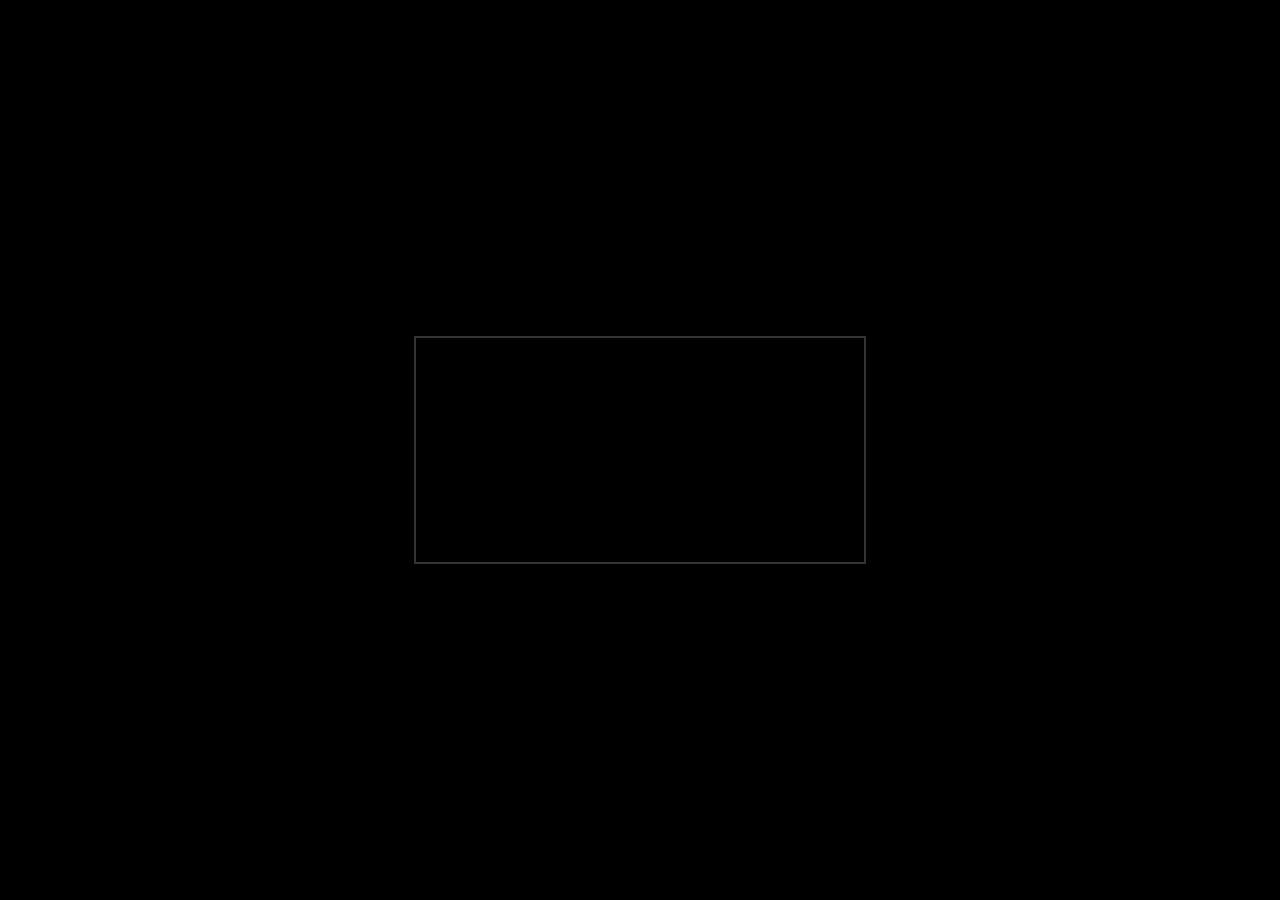
==== index.html @ 5d1f8f50 "scaffold: project structure with canvas and empty modules Sets up index.html with 448x224 canvas, ga" ====
<!DOCTYPE html>
<html lang="en">
<head>
    <meta charset="UTF-8">
    <title>The Adventure of Round Paws</title>
    <link rel="stylesheet" href="css/game.css">
</head>
<body>
    <canvas id="game" width="448" height="224"></canvas>

    <script src="js/input.js"></script>
    <script src="js/sprites.js"></script>
    <script src="js/level.js"></script>
    <script src="js/renderer.js"></script>
    <script src="js/player.js"></script>
    <script src="js/enemies.js"></script>
    <script src="js/projectile.js"></script>
    <script src="js/title.js"></script>
    <script src="js/ending.js"></script>
    <script src="js/music.js"></script>
    <script src="js/main.js"></script>
</body>
</html>
---- css/game.css ----
* {
    margin: 0;
    padding: 0;
    box-sizing: border-box;
}

body {
    background: #000;
    display: flex;
    justify-content: center;
    align-items: center;
    height: 100vh;
    overflow: hidden;
}

canvas {
    image-rendering: pixelated;
    image-rendering: crisp-edges;
    border: 2px solid #333;
}
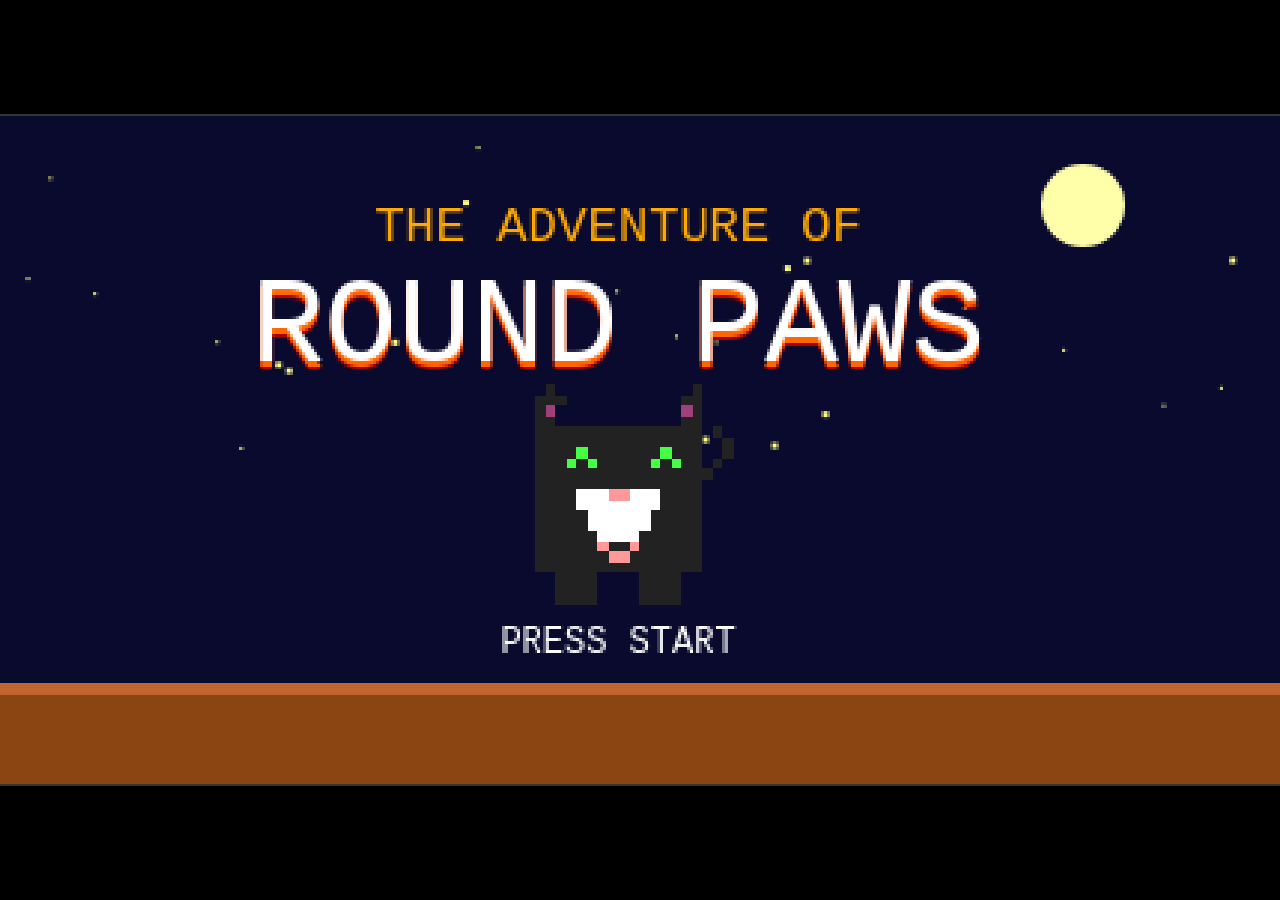
==== commit 58ae1ca8: "feat: pixel art editor, gameplay polish, and visual overhaul - Add iPad-optimized pixel art editor (" ====
--- a/index.html
+++ b/index.html
@@ -7,6 +7,9 @@
 </head>
 <body>
     <canvas id="game" width="448" height="224"></canvas>
+    <div style="text-align:center; margin-top:8px;">
+        <a href="editor.html" style="color:#888; font-family:monospace; font-size:12px; text-decoration:none;">Pixel Art Editor</a>
+    </div>
 
     <script src="js/input.js"></script>
     <script src="js/sprites.js"></script>
--- a/css/game.css
+++ b/css/game.css
@@ -14,6 +14,8 @@
 }
 
 canvas {
+    width: 1344px;
+    height: 672px;
     image-rendering: pixelated;
     image-rendering: crisp-edges;
     border: 2px solid #333;
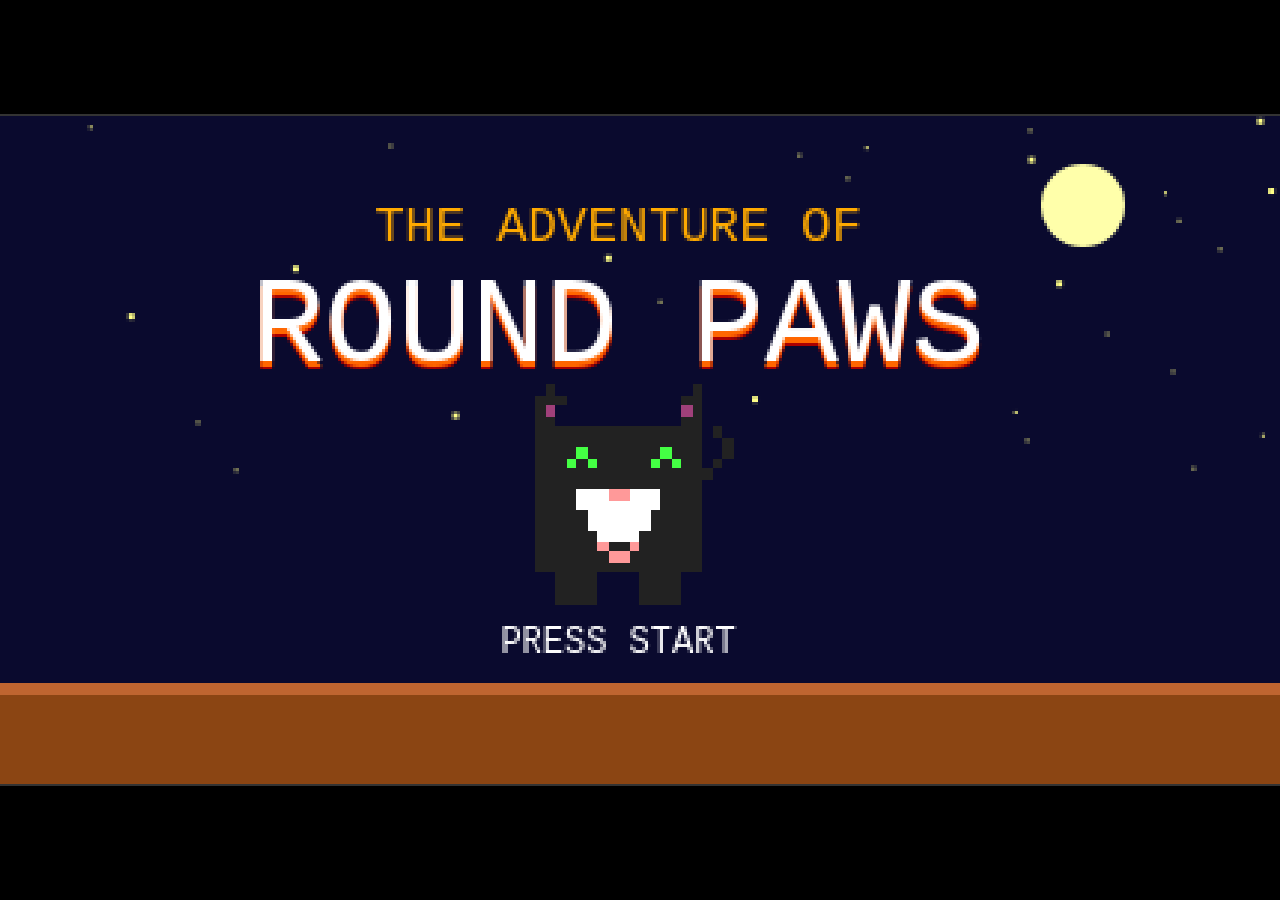
==== commit 6ee577d7: "fix: move live reload to inline script in index.html Inline scripts can't be cached separately by th" ====
--- a/index.html
+++ b/index.html
@@ -22,5 +22,28 @@
     <script src="js/ending.js"></script>
     <script src="js/music.js"></script>
     <script src="js/main.js"></script>
+    <script>
+    // Live reload: auto-refresh sprites when tiles/ changes (localhost only)
+    (function() {
+        var h = location.hostname;
+        if (h !== 'localhost' && h !== '127.0.0.1') return;
+        var proto = location.protocol === 'https:' ? 'wss://' : 'ws://';
+        function connect() {
+            var ws = new WebSocket(proto + location.host + '/ws');
+            ws.onopen = function() { console.log('[Live Reload] Connected'); };
+            ws.onmessage = function(e) {
+                if (e.data === 'reload-tiles' && window.Game && Game.Sprites) {
+                    console.log('[Live Reload] Reloading sprites...');
+                    Game.Sprites.clearCache();
+                    Game.Sprites.loadImages(function() {
+                        console.log('[Live Reload] Done');
+                    });
+                }
+            };
+            ws.onclose = function() { setTimeout(connect, 3000); };
+        }
+        connect();
+    })();
+    </script>
 </body>
 </html>
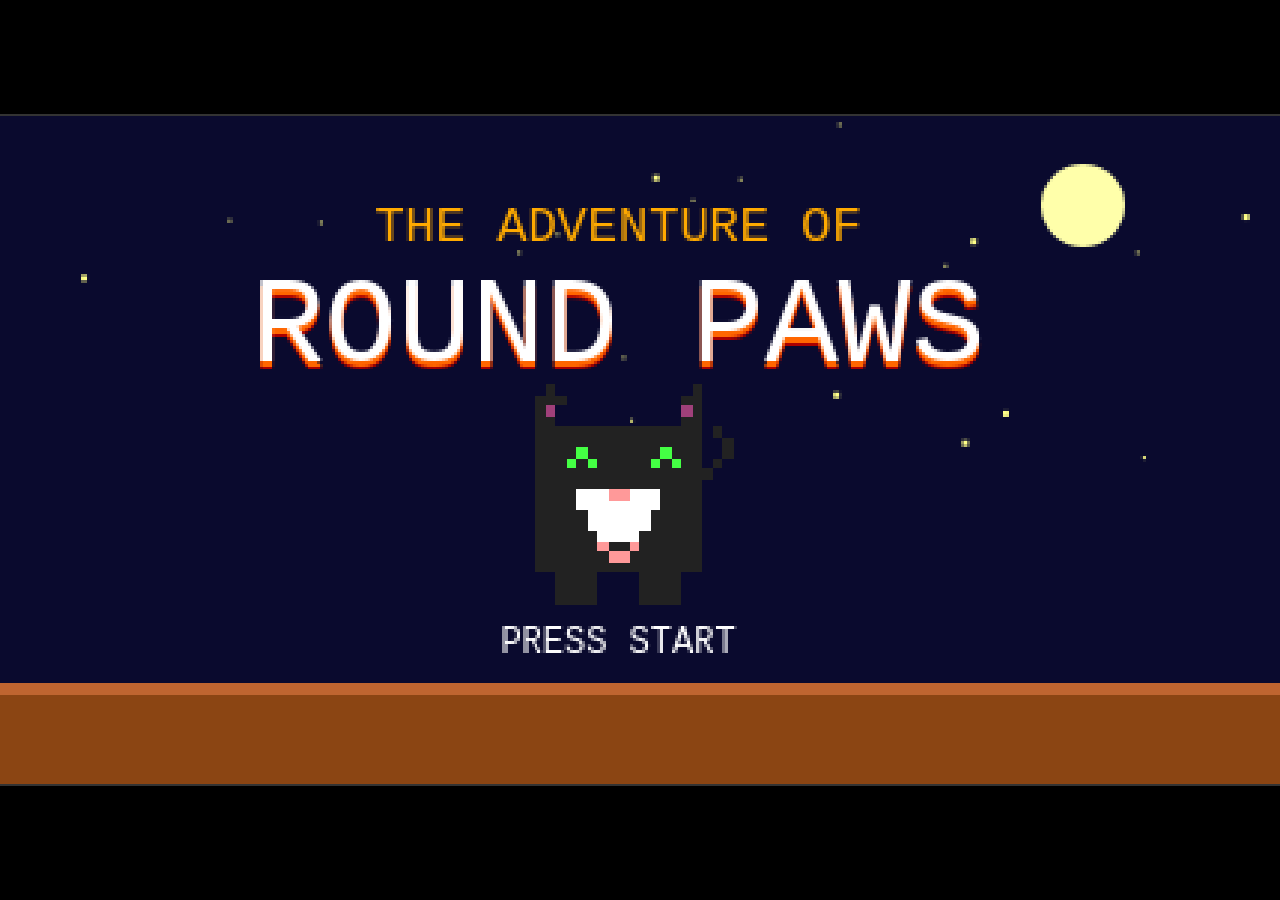
==== commit c28c0335: "fix: replace WebSocket live reload with HTTP polling WebSocket connections were silently failing wit" ====
--- a/index.html
+++ b/index.html
@@ -23,26 +23,35 @@
     <script src="js/music.js"></script>
     <script src="js/main.js"></script>
     <script>
-    // Live reload: auto-refresh sprites when tiles/ changes (localhost only)
+    // Live reload: poll for tile changes on localhost (every 2s)
     (function() {
         var h = location.hostname;
         if (h !== 'localhost' && h !== '127.0.0.1') return;
-        var proto = location.protocol === 'https:' ? 'wss://' : 'ws://';
-        function connect() {
-            var ws = new WebSocket(proto + location.host + '/ws');
-            ws.onopen = function() { console.log('[Live Reload] Connected'); };
-            ws.onmessage = function(e) {
-                if (e.data === 'reload-tiles' && window.Game && Game.Sprites) {
-                    console.log('[Live Reload] Reloading sprites...');
-                    Game.Sprites.clearCache();
-                    Game.Sprites.loadImages(function() {
-                        console.log('[Live Reload] Done');
-                    });
+        var lastVersion = -1;
+        function poll() {
+            var xhr = new XMLHttpRequest();
+            xhr.open('GET', '/api/tile-version');
+            xhr.onload = function() {
+                if (xhr.status === 200) {
+                    var v = JSON.parse(xhr.responseText).version;
+                    if (lastVersion === -1) {
+                        lastVersion = v;
+                    } else if (v !== lastVersion) {
+                        lastVersion = v;
+                        if (window.Game && Game.Sprites) {
+                            console.log('[Live Reload] Tiles changed, reloading...');
+                            Game.Sprites.clearCache();
+                            Game.Sprites.loadImages(function() {
+                                console.log('[Live Reload] Done');
+                            });
+                        }
+                    }
                 }
             };
-            ws.onclose = function() { setTimeout(connect, 3000); };
+            xhr.send();
         }
-        connect();
+        setInterval(poll, 2000);
+        poll();
     })();
     </script>
 </body>
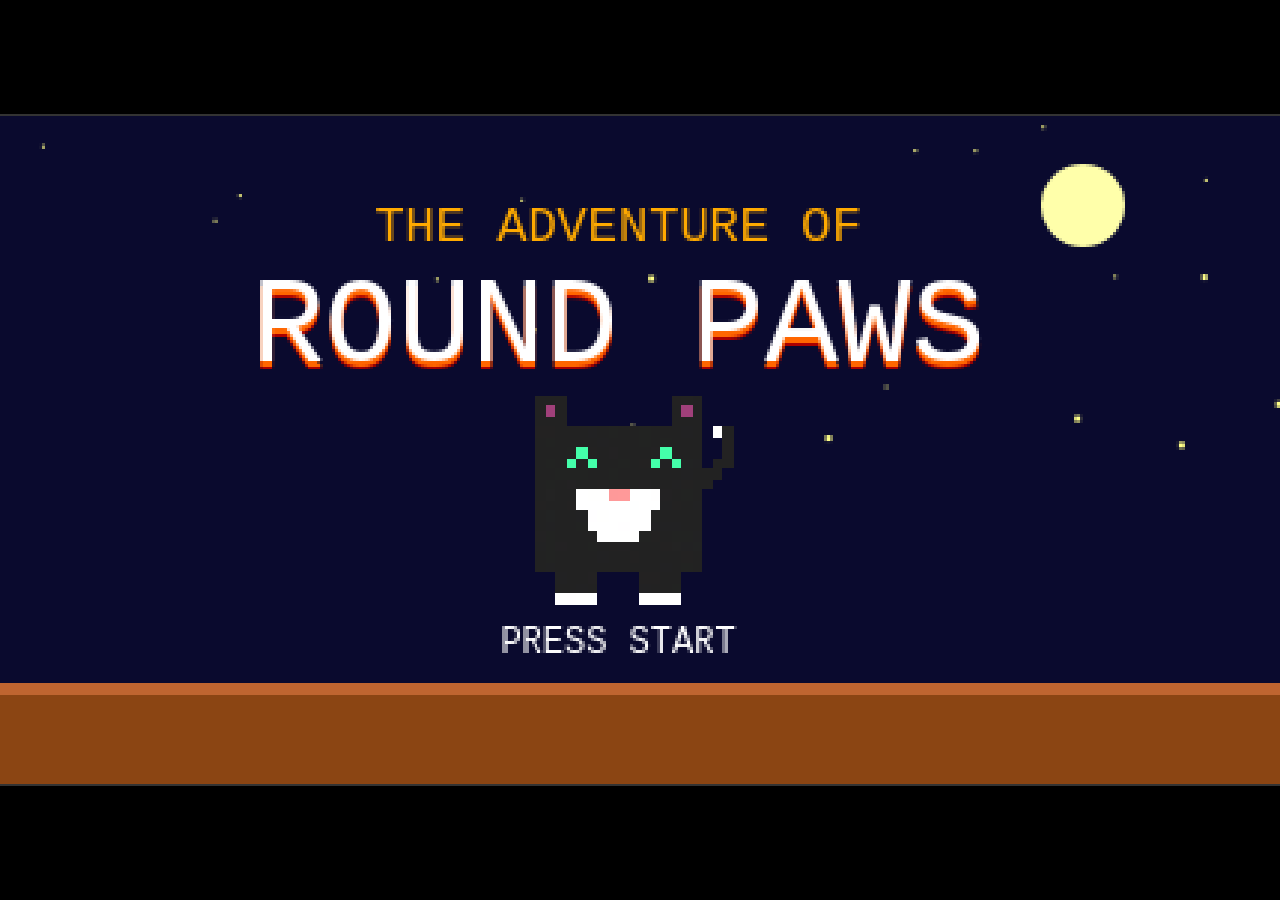
==== commit 7a3a0cd1: "feat: link level editor from index and remove debug Co-Authored-By: Claude Opus 4.6 <noreply@anthrop" ====
--- a/index.html
+++ b/index.html
@@ -9,6 +9,8 @@
     <canvas id="game" width="448" height="224"></canvas>
     <div style="text-align:center; margin-top:8px;">
         <a href="editor.html" style="color:#888; font-family:monospace; font-size:12px; text-decoration:none;">Pixel Art Editor</a>
+        <span style="color:#444; font-family:monospace; font-size:12px;"> · </span>
+        <a href="level-editor.html" style="color:#e94560; font-family:monospace; font-size:12px; text-decoration:none;">Level Editor</a>
     </div>
 
     <script src="js/input.js"></script>
